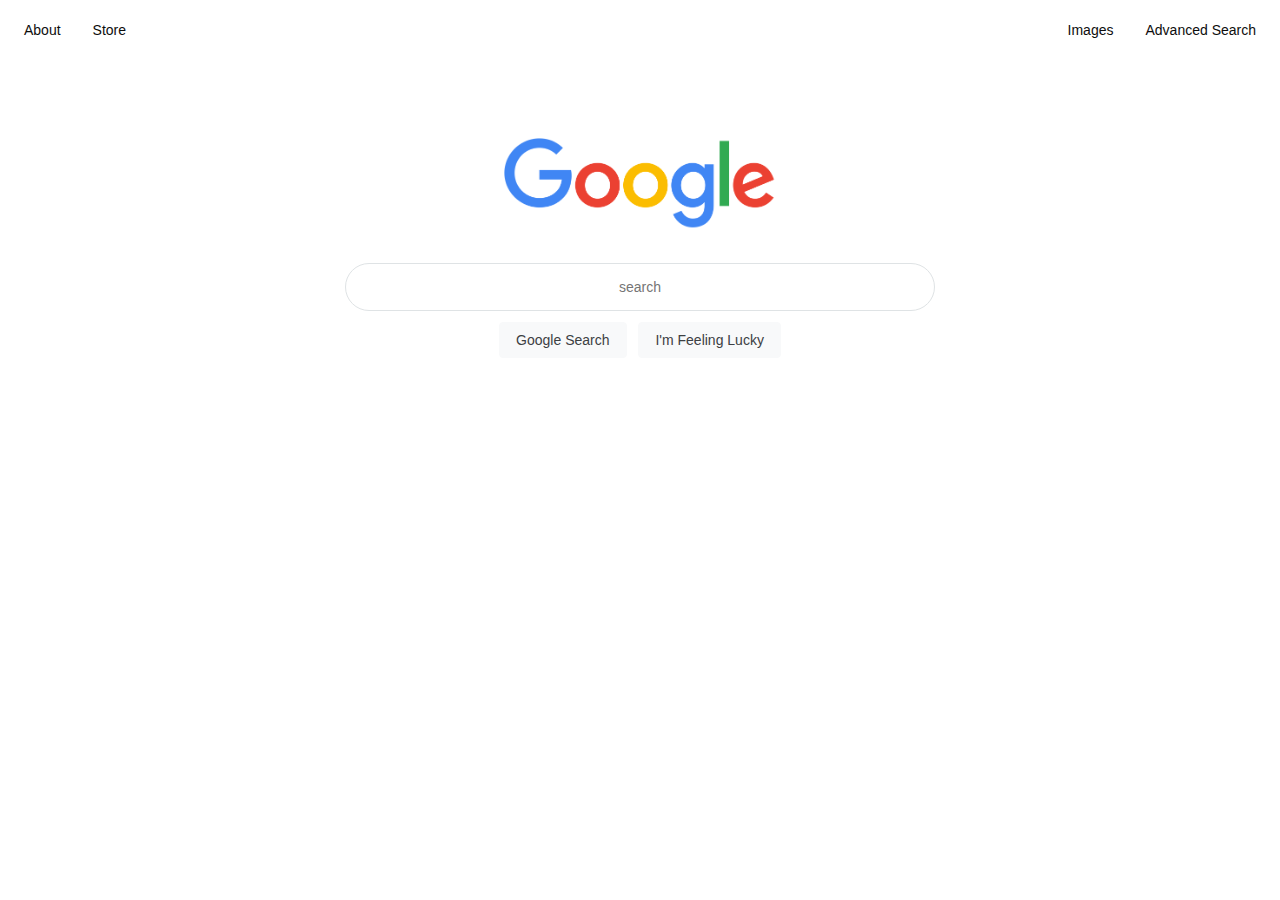
==== index.html @ d35ca7a3 "First commit" ====
<!DOCTYPE html>
<html lang="en">
<head>
    <meta charset="UTF-8">
    <meta name="viewport" content="width=device-width, initial-scale=1.0">
    <title>Google Search</title>
    <link rel="stylesheet" href="style.css">
</head>
<body>

    <!-- the navbar of the google page -->

    <div class="navbar">
        <ul>
            <li style="float: left;"><a href="#">About</a></li>
            <li style="float: left;"><a href="#">Store</a></li>
            <li><a href="advanced.html">Advanced Search</a></li>      
            <li><a href="images.html">Images</a></li>
        </ul> 
    </div>

    <!-- the main with the search forms -->
    <div class="image">
        <img src="images/google_search.png" alt="icon google image" height="92" width="272">

    </div>
    <div class="container">
        <form action="https://google.com/search">
            <input type="text" name="q" id="query" placeholder="search">
            <div class="btn-search">
                <input type="submit" value="Google Search">
                <input type="submit" value="I'm Feeling Lucky">

            </div>
        </form>
    </div>


 
    
</body>
</html>
---- style.css ----
body{
    font-family: Arial, sans-serif;
    font-size: 14px;
    color: #e8e8e8;
}

.navbar{
    width: 100%;
    height: 100px;
}
.navbar ul {
    list-style-type: none;
    margin: 0;
    padding: 0;
    
}

.navbar li{
    display: inline;
    float: right;
    list-style: none;
}


.navbar li a {
    display: block;
    color: rgb(13, 13, 13);
    text-align: center;
    padding: 14px 16px;
    text-decoration: none;
}

.image{
    justify-content: center;
    text-align: center;
    padding: 20px;
    margin: 10px;
}

.container{
    justify-content: center;
    text-align: center;
    top: -10px;
    display: flex;
}

.container #query{
   display: flex;
   z-index: 3;
   height: 44px;
   background: #fff;
   border: 1px solid #dfe3e5;
   box-shadow: none;
   border-radius: 24px;
   margin: 0 auto;
   width: calc(632px+6px);  
   width: 638px; 
   text-align: center;
   font-size: 14px;
  
   max-width: 584px; 
}
.container .btn-search input{
    background-color: #f8f9fa;
    border: 1px solid #f8f9fa;
    border-radius: 4px;
    color: #3c4043;
    font-family: Roboto, arial, sans-serif;
    font-size: 14px;
    margin: 11px 4px;
    padding: 0 16px;
    line-height: 27px;
    height: 36px;
    text-align: center;
    cursor: pointer;

}
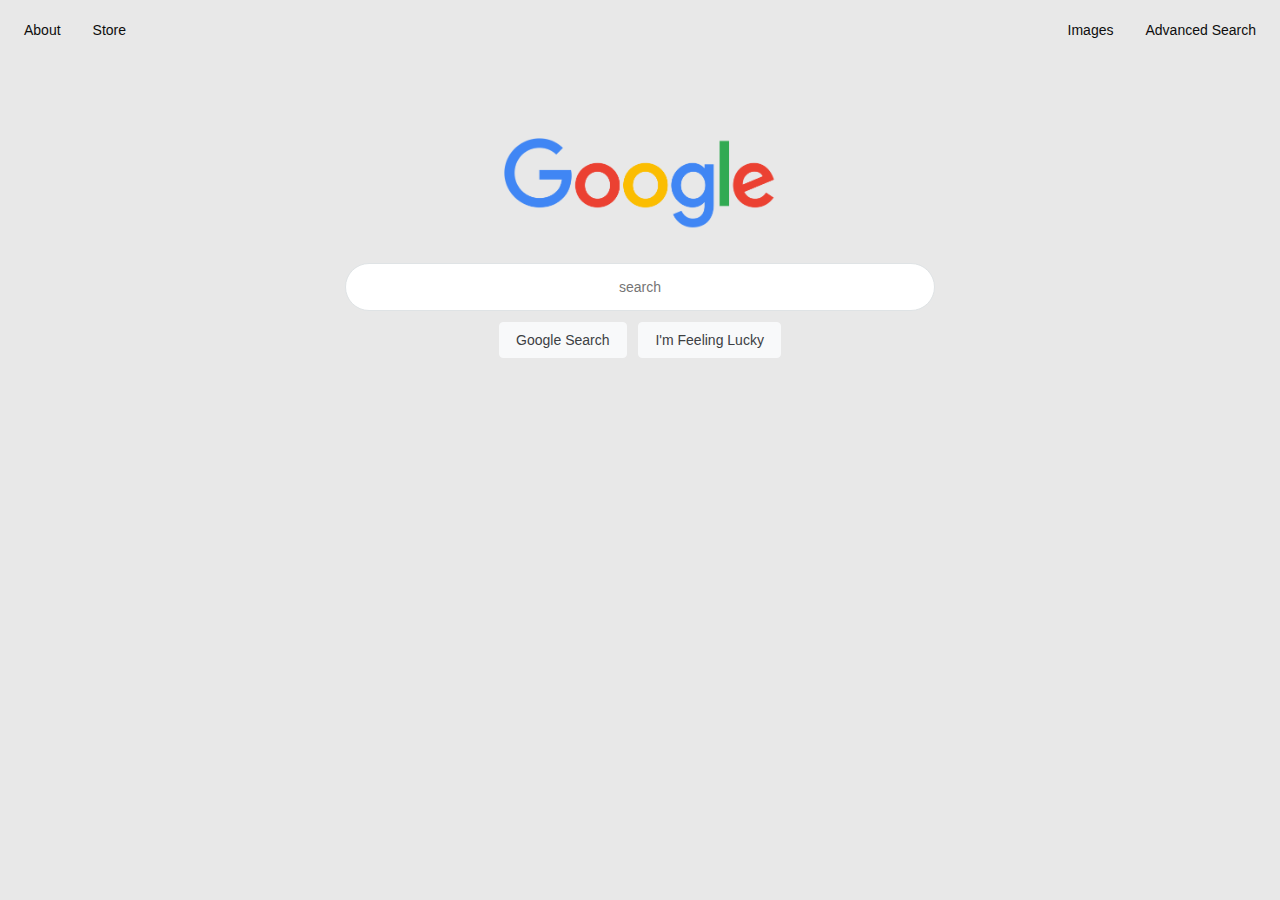
==== commit 6f0236bd: "advanced search" ====
--- a/index.html
+++ b/index.html
@@ -29,7 +29,7 @@
             <input type="text" name="q" id="query" placeholder="search">
             <div class="btn-search">
                 <input type="submit" value="Google Search">
-                <input type="submit" value="I'm Feeling Lucky">
+                <input type="submit" value="I'm Feeling Lucky" name="btni">
 
             </div>
         </form>
--- a/style.css
+++ b/style.css
@@ -1,7 +1,7 @@
 body{
     font-family: Arial, sans-serif;
     font-size: 14px;
-    color: #e8e8e8;
+    background-color: #e8e8e8;
 }
 
 .navbar{
@@ -76,5 +76,84 @@
 
 }
 
+.title_advanced{
+    color: #d93e25;
+    font-size: 20px;
+    margin: 25px 35px;
+}
+.bar{
+    width: 100%;
+    height: 1px;
+    border-color: #0e0c0c;
+    background-color: #48322e;
+}
 
+.advanced{
+    margin: 30px;
+    padding: 20px;
+}
 
+.message{
+    margin: 0;
+    padding: 0;
+    border: 0;
+    font-weight: inherit;
+    font-style: inherit;
+    margin-left: 20px;
+    font-size: 100%;
+    vertical-align: baseline;
+    text-decoration: none;
+    color: black;
+}
+.row_input{
+    display: flex;
+    flex-direction: row;
+    align-items: center;
+    margin-top: 10px;
+    margin-left: 40px;
+}
+
+.text-advanced{
+    font-size: 14px;
+    vertical-align: middle;
+}
+
+.left{
+    width: 200px;
+}
+
+.right{
+    width: 350px;
+}
+.bouton{
+    -webkit-border-radius: 2px;
+    -moz-border-radius: 2px;
+    border-radius: 2px;
+    cursor: default;
+    font-size: 11px;
+    font-weight: bold;
+    text-align: center;
+    white-space: nowrap;
+    /* margin-right: -40px; */
+    height: 27px;
+    line-height: 27px;
+    min-width: 54px;
+    outline: 0;
+    padding: 0 8px
+}
+.btn-advanced{
+    -webkit-box-shadow: none;
+    -moz-box-shadow: none;
+    box-shadow: none;
+    background-color: #4d90fe;
+    background-image: -webkit-linear-gradient(top,#4d90fe,#4787ed);
+    background-image: -moz-linear-gradient(top,#4d90fe,#4787ed);
+    background-image: -ms-linear-gradient(top,#4d90fe,#4787ed);
+    background-image: -o-linear-gradient(top,#4d90fe,#4787ed);
+    background-image: linear-gradient(top,#4d90fe,#4787ed);
+    border: 1px solid #3079ed;
+    color: #fff;
+    margin-right: 350px;
+    margin-top: 30px;
+}
+
